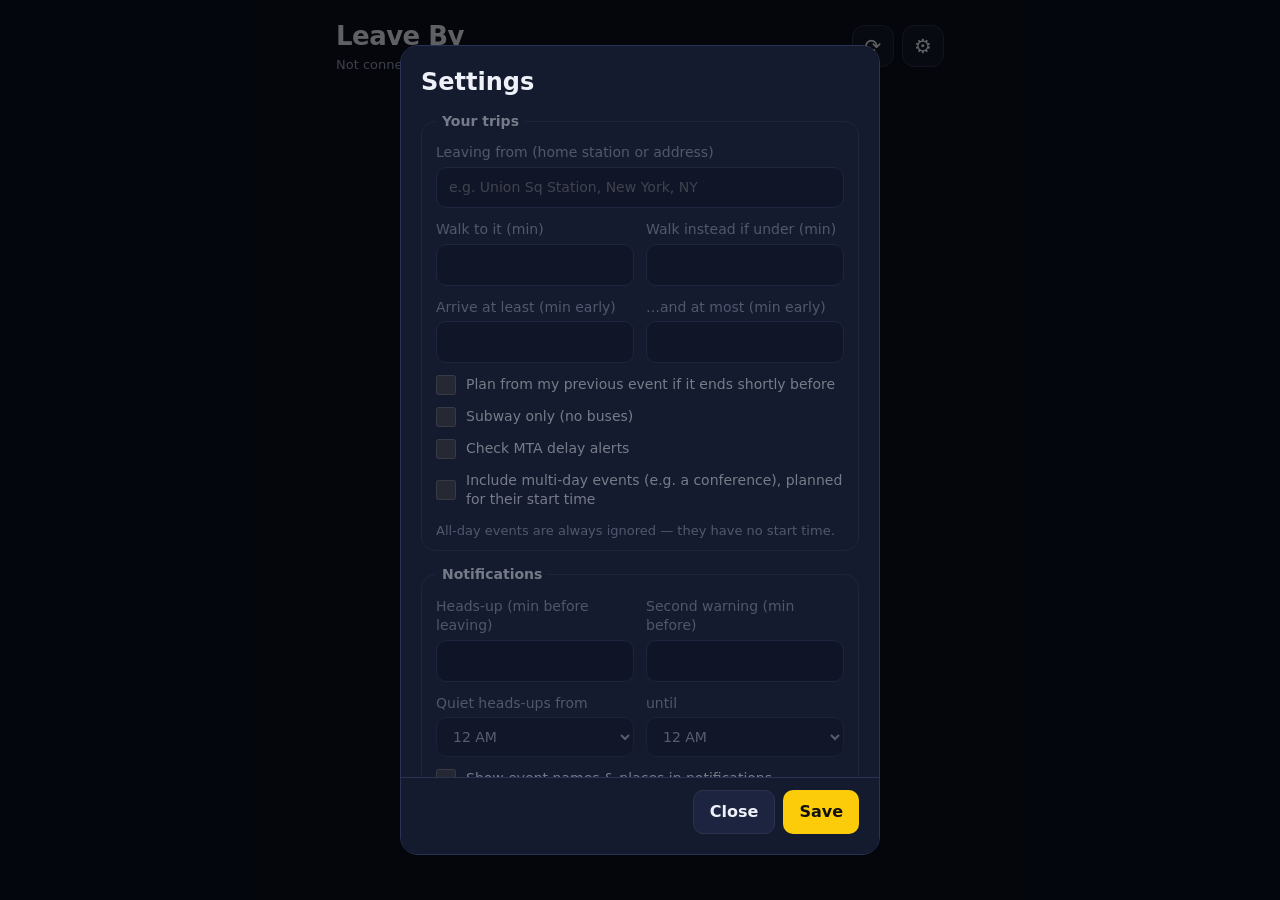
==== web/index.html @ 2458a998 "Add Leave By app Unpack the project (Apps Script backend, PWA, tests, Pages workflow) and point DEFA" ====
<!doctype html>
<html lang="en">
<head>
  <meta charset="utf-8">
  <meta name="viewport" content="width=device-width, initial-scale=1, viewport-fit=cover">
  <title>Leave By</title>
  <meta name="theme-color" content="#0b1020">
  <meta name="description" content="When to leave and which train to take for today's NYC events.">
  <link rel="manifest" href="manifest.webmanifest">
  <link rel="icon" href="icons/icon-192.png">
  <link rel="apple-touch-icon" href="icons/icon-192.png">
  <link rel="stylesheet" href="styles.css">
</head>
<body>
  <header class="top">
    <div>
      <h1>Leave By</h1>
      <p class="sub" id="status">Loading…</p>
    </div>
    <div class="actions">
      <button class="icon-btn" id="refreshBtn" aria-label="Refresh">⟳</button>
      <button class="icon-btn" id="settingsBtn" aria-label="Settings">⚙︎</button>
    </div>
  </header>

  <div id="banner" class="banner" hidden></div>
  <main id="list" aria-live="polite"></main>

  <dialog id="settings">
    <form method="dialog" id="settingsForm">
      <h2 tabindex="-1" autofocus>Settings</h2>

      <fieldset id="tripSettings" disabled>
        <legend>Your trips</legend>
        <label>Leaving from (home station or address)
          <input id="s_homeAddress" type="text" placeholder="e.g. Union Sq Station, New York, NY">
        </label>
        <div class="grid2">
          <label>Walk to it (min)
            <input id="s_walkToStationMin" type="number" inputmode="numeric" min="0" max="30">
          </label>
          <label>Walk instead if under (min)
            <input id="s_maxWalkMin" type="number" inputmode="numeric" min="0" max="60">
          </label>
          <label>Arrive at least (min early)
            <input id="s_minEarlyMin" type="number" inputmode="numeric" min="0" max="30">
          </label>
          <label>…and at most (min early)
            <input id="s_maxEarlyMin" type="number" inputmode="numeric" min="1" max="60">
          </label>
        </div>
        <label class="check"><input id="s_chainEvents" type="checkbox"> Plan from my previous event if it ends shortly before</label>
        <label class="check"><input id="s_subwayOnly" type="checkbox"> Subway only (no buses)</label>
        <label class="check"><input id="s_checkAlerts" type="checkbox"> Check MTA delay alerts</label>
        <label class="check"><input id="s_includeMultiDay" type="checkbox"> Include multi-day events (e.g. a conference), planned for their start time</label>
        <p class="hint">All-day events are always ignored — they have no start time.</p>
      </fieldset>

      <fieldset id="notifSettings" disabled>
        <legend>Notifications</legend>
        <div class="grid2">
          <label>Heads-up (min before leaving)
            <input id="s_headsUpMin" type="number" inputmode="numeric" min="20" max="240">
          </label>
          <label>Second warning (min before)
            <input id="s_warningMin" type="number" inputmode="numeric" min="5" max="60">
          </label>
          <label>Quiet heads-ups from
            <select id="s_quietStartHour"></select>
          </label>
          <label>until
            <select id="s_quietEndHour"></select>
          </label>
        </div>
        <label class="check"><input id="s_showEventDetails" type="checkbox"> Show event names &amp; places in notifications</label>
        <p class="hint" id="topicHint"></p>
        <button type="button" id="testBtn" class="secondary">Send test notification</button>
        <p class="hint" id="testResult"></p>
      </fieldset>

      <fieldset id="calSettings" disabled>
        <legend>Calendars to watch</legend>
        <div id="calList" class="hint">Connect first to see your calendars.</div>
      </fieldset>

      <details id="connection">
        <summary>Connection</summary>
        <label>Apps Script web app URL
          <input id="apiUrl" type="url" placeholder="https://script.google.com/macros/s/…/exec">
        </label>
        <label>API key
          <input id="apiKey" type="text" autocomplete="off">
        </label>
        <button type="button" id="connectBtn" class="secondary">Connect</button>
      </details>

      <p class="hint" id="saveResult"></p>
      <div class="row end">
        <button value="cancel" class="secondary" formnovalidate>Close</button>
        <button value="save" id="saveBtn">Save</button>
      </div>
    </form>
  </dialog>

  <script src="app.js"></script>
</body>
</html>
---- web/styles.css ----
:root {
  --bg: #0b1020;
  --card: #151b2e;
  --card-2: #1c2440;
  --text: #eef1f8;
  --muted: #98a2bd;
  --line: #2a3352;
  --accent: #fccc0a;
  --ok: #3ecf8e;
  --soon: #ff9f1a;
  --now: #ff4d4f;
  color-scheme: dark;
}
* { box-sizing: border-box; }
html, body { margin: 0; background: var(--bg); color: var(--text); }
body {
  font: 16px/1.4 system-ui, -apple-system, "Segoe UI", Roboto, sans-serif;
  padding: env(safe-area-inset-top) 16px calc(24px + env(safe-area-inset-bottom));
  max-width: 640px; margin: 0 auto;
}
button { font: inherit; cursor: pointer; }

.top { display: flex; justify-content: space-between; align-items: center; padding: 18px 0 12px; }
h1 { margin: 0; font-size: 26px; letter-spacing: -0.02em; }
.sub { margin: 2px 0 0; color: var(--muted); font-size: 13px; }
.actions { display: flex; gap: 8px; }
.icon-btn {
  width: 42px; height: 42px; border-radius: 12px; border: 1px solid var(--line);
  background: var(--card); color: var(--text); font-size: 20px;
}
.icon-btn.spin { animation: spin 0.8s linear infinite; }
@keyframes spin { to { transform: rotate(360deg); } }

.card {
  background: var(--card); border: 1px solid var(--line); border-radius: 18px;
  padding: 16px; margin: 0 0 14px;
}
.card.muted { opacity: 0.6; padding: 12px 16px; }
.ev-title { font-weight: 650; font-size: 17px; margin: 0; }
.ev-meta { color: var(--muted); font-size: 14px; margin: 2px 0 0; overflow-wrap: anywhere; }

.leave { display: flex; align-items: baseline; justify-content: space-between; gap: 12px; margin: 14px 0 12px; flex-wrap: wrap; }
.leave-label { color: var(--muted); font-size: 13px; text-transform: uppercase; letter-spacing: 0.06em; }
.leave-time { font-size: 38px; font-weight: 750; letter-spacing: -0.03em; line-height: 1; }
.countdown { font-weight: 650; padding: 4px 10px; border-radius: 999px; background: var(--card-2); color: var(--ok); white-space: nowrap; }
.countdown.soon { color: #1a1200; background: var(--soon); }
.countdown.now { color: #fff; background: var(--now); }
.countdown.past { color: var(--muted); }

.opt { background: var(--card-2); border-radius: 14px; padding: 12px; margin-top: 8px; }
.opt.best { outline: 2px solid var(--accent); }
.opt-head { display: flex; align-items: center; gap: 8px; flex-wrap: wrap; }
.opt-when { margin-left: auto; color: var(--muted); font-size: 14px; }
.opt-detail { color: var(--muted); font-size: 14px; margin-top: 6px; }
.tag { font-size: 11px; font-weight: 700; text-transform: uppercase; letter-spacing: 0.05em; color: var(--accent); }

.bullet {
  display: inline-grid; place-items: center; min-width: 28px; height: 28px; padding: 0 6px;
  border-radius: 999px; font-weight: 800; font-size: 15px; color: #fff;
}
.bullet.bus { border-radius: 6px; font-size: 12px; }
.arrow { color: var(--muted); }

.alert { margin-top: 10px; font-size: 14px; color: #ffd27a; }
.empty { text-align: center; color: var(--muted); padding: 48px 12px; }
.empty .big { font-size: 42px; }
.offline { color: var(--soon); }

dialog {
  background: var(--card); color: var(--text); border: 1px solid var(--line);
  border-radius: 18px; width: min(92vw, 480px); padding: 20px;
}
dialog::backdrop { background: rgba(0, 0, 0, 0.6); }
dialog h2 { margin: 0 0 12px; }
label { display: block; font-size: 14px; color: var(--muted); margin-bottom: 12px; }
input {
  display: block; width: 100%; margin-top: 4px; padding: 10px 12px; border-radius: 10px;
  border: 1px solid var(--line); background: var(--bg); color: var(--text); font: inherit;
}
.row { display: flex; gap: 8px; margin-top: 8px; }
.row.end { justify-content: flex-end; }
dialog button { padding: 10px 16px; border-radius: 10px; border: 0; background: var(--accent); color: #111; font-weight: 700; }
dialog button.secondary { background: var(--card-2); color: var(--text); border: 1px solid var(--line); }
.hint { font-size: 13px; color: var(--muted); margin: 6px 0; overflow-wrap: anywhere; }
code { background: var(--bg); padding: 2px 6px; border-radius: 6px; }

/* v2 additions */
.banner { background: #3a2a05; color: #ffd27a; border: 1px solid #6b4e0a; border-radius: 14px; padding: 10px 14px; margin-bottom: 14px; font-size: 14px; }
.card-head { display: flex; justify-content: space-between; align-items: flex-start; gap: 12px; }
.link { background: none; border: 0; color: var(--muted); text-decoration: underline; padding: 4px 0; font-size: 14px; flex-shrink: 0; }
.link:disabled { opacity: 0.5; }
.from { color: var(--muted); font-size: 13px; margin-top: 6px; }
fieldset { border: 1px solid var(--line); border-radius: 14px; padding: 12px 14px 4px; margin: 0 0 14px; min-width: 0; }
fieldset:disabled { opacity: 0.45; }
legend { padding: 0 6px; font-weight: 700; font-size: 14px; }
.grid2 { display: grid; grid-template-columns: 1fr 1fr; gap: 0 12px; }
label.check { display: flex; align-items: center; gap: 10px; color: var(--text); }
label.check input { width: 20px; height: 20px; margin: 0; flex-shrink: 0; }
select { display: block; width: 100%; margin-top: 4px; padding: 10px 12px; border-radius: 10px; border: 1px solid var(--line); background: var(--bg); color: var(--text); font: inherit; }
details { margin: 0 0 12px; }
summary { cursor: pointer; color: var(--muted); font-size: 14px; padding: 6px 0; }
dialog { max-height: 90vh; }
.grid2 { align-items: end; }
dialog h2:focus { outline: none; }
.row.end { position: sticky; bottom: -20px; background: var(--card); margin: 0 -20px -20px; padding: 12px 20px 20px; border-top: 1px solid var(--line); }
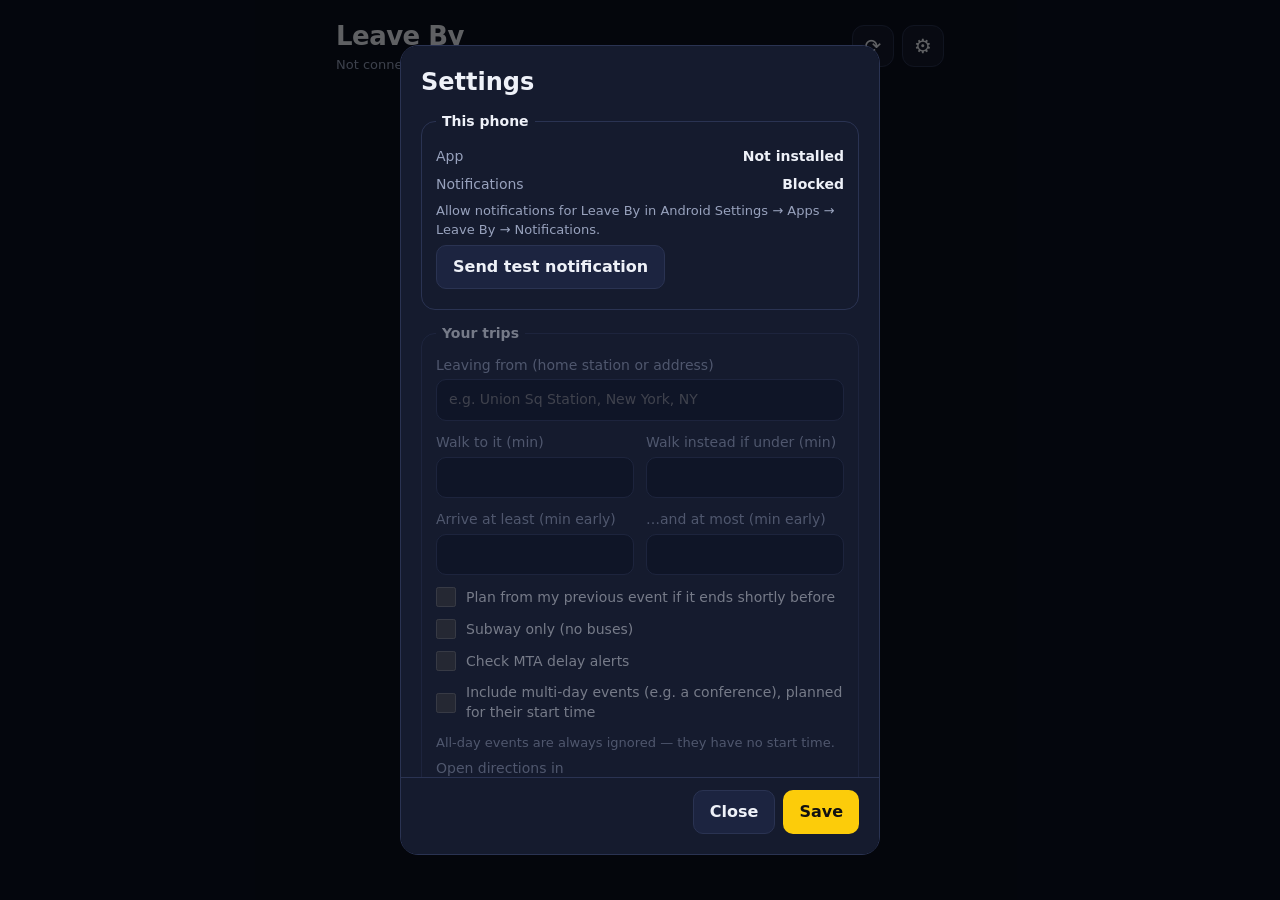
==== commit f04b0a95: "Leave By v2.3: web push notifications, faster settings, directions Replace the old notification rela" ====
--- a/web/index.html
+++ b/web/index.html
@@ -18,17 +18,30 @@
       <p class="sub" id="status">Loading…</p>
     </div>
     <div class="actions">
+      <button class="chip-btn" id="installChip" hidden>Install</button>
       <button class="icon-btn" id="refreshBtn" aria-label="Refresh">⟳</button>
       <button class="icon-btn" id="settingsBtn" aria-label="Settings">⚙︎</button>
     </div>
   </header>
 
-  <div id="banner" class="banner" hidden></div>
+  <div id="banners"></div>
   <main id="list" aria-live="polite"></main>
 
   <dialog id="settings">
     <form method="dialog" id="settingsForm">
       <h2 tabindex="-1" autofocus>Settings</h2>
+
+      <fieldset id="phoneSettings">
+        <legend>This phone</legend>
+        <div class="kv-row"><span>App</span><span id="installStatus">…</span></div>
+        <button type="button" id="installBtn" class="secondary" hidden>Install app</button>
+        <p class="hint" id="installHelp" hidden></p>
+        <div class="kv-row"><span>Notifications</span><span id="notifStatus">…</span></div>
+        <button type="button" id="enableNotifBtn" class="secondary" hidden>Enable notifications</button>
+        <p class="hint" id="notifHelp" hidden></p>
+        <button type="button" id="testBtn" class="secondary">Send test notification</button>
+        <p class="hint" id="testResult"></p>
+      </fieldset>
 
       <fieldset id="tripSettings" disabled>
         <legend>Your trips</legend>
@@ -54,6 +67,12 @@
         <label class="check"><input id="s_checkAlerts" type="checkbox"> Check MTA delay alerts</label>
         <label class="check"><input id="s_includeMultiDay" type="checkbox"> Include multi-day events (e.g. a conference), planned for their start time</label>
         <p class="hint">All-day events are always ignored — they have no start time.</p>
+        <label>Open directions in
+          <select id="s_directionsApp">
+            <option value="google">Google Maps</option>
+            <option value="citymapper">Citymapper</option>
+          </select>
+        </label>
       </fieldset>
 
       <fieldset id="notifSettings" disabled>
@@ -73,14 +92,12 @@
           </label>
         </div>
         <label class="check"><input id="s_showEventDetails" type="checkbox"> Show event names &amp; places in notifications</label>
-        <p class="hint" id="topicHint"></p>
-        <button type="button" id="testBtn" class="secondary">Send test notification</button>
-        <p class="hint" id="testResult"></p>
       </fieldset>
 
       <fieldset id="calSettings" disabled>
         <legend>Calendars to watch</legend>
         <div id="calList" class="hint">Connect first to see your calendars.</div>
+        <button type="button" id="refreshCalsBtn" class="link">Refresh list</button>
       </fieldset>
 
       <details id="connection">
@@ -88,10 +105,15 @@
         <label>Apps Script web app URL
           <input id="apiUrl" type="url" placeholder="https://script.google.com/macros/s/…/exec">
         </label>
+        <p class="hint warn" id="urlHint" hidden></p>
         <label>API key
           <input id="apiKey" type="text" autocomplete="off">
         </label>
-        <button type="button" id="connectBtn" class="secondary">Connect</button>
+        <div class="row">
+          <button type="button" id="connectBtn" class="secondary">Connect</button>
+          <button type="button" id="checkBtn" class="secondary">Check connection</button>
+        </div>
+        <ul class="checklist" id="checkResult" hidden></ul>
       </details>
 
       <p class="hint" id="saveResult"></p>
@@ -102,6 +124,8 @@
     </form>
   </dialog>
 
+  <script src="links.js"></script>
+  <script src="kv.js"></script>
   <script src="app.js"></script>
 </body>
 </html>
--- a/web/styles.css
+++ b/web/styles.css
@@ -103,3 +103,32 @@
 .grid2 { align-items: end; }
 dialog h2:focus { outline: none; }
 .row.end { position: sticky; bottom: -20px; background: var(--card); margin: 0 -20px -20px; padding: 12px 20px 20px; border-top: 1px solid var(--line); }
+
+/* v2.3 additions */
+.chip-btn { height: 42px; padding: 0 12px; border-radius: 12px; border: 1px solid var(--accent); background: var(--card); color: var(--accent); font-weight: 700; font-size: 14px; }
+.head-main { display: flex; align-items: baseline; gap: 4px 10px; flex-wrap: wrap; min-width: 0; }
+.time-chip { font-size: 18px; font-weight: 700; color: var(--text); white-space: nowrap; }
+.card.muted .time-chip { font-size: 18px; }
+.times { display: flex; align-items: flex-end; gap: 20px; flex-wrap: wrap; }
+.start-time { font-size: 24px; font-weight: 700; letter-spacing: -0.02em; line-height: 1; }
+.leave { align-items: flex-end; }
+.from { margin: -4px 0 4px; }
+a.opt { display: block; color: inherit; text-decoration: none; -webkit-tap-highlight-color: transparent; transition: transform 0.08s, background 0.08s; }
+a.opt:active { transform: scale(0.985); background: #26305a; }
+.dir-hint { text-align: right; font-size: 13px; color: var(--accent); margin-top: 6px; }
+.banner p { margin: 0; }
+.banner.error { background: #3a0d12; color: #ffc1c3; border-color: #7a1f27; }
+.banner.info { background: var(--card-2); color: var(--text); border-color: var(--line); }
+.banner[role="button"] { cursor: pointer; }
+.fix { margin-top: 8px; }
+.fix summary { color: inherit; font-weight: 700; padding: 2px 0; }
+.fix ul { margin: 6px 0; padding-left: 20px; }
+.fix li { margin-bottom: 6px; }
+.fix p { margin: 6px 0 0; }
+.kv-row { display: flex; justify-content: space-between; gap: 12px; font-size: 14px; color: var(--muted); margin: 4px 0 8px; }
+.kv-row span:last-child { color: var(--text); font-weight: 600; text-align: right; }
+#phoneSettings button.secondary { margin: 0 8px 10px 0; }
+.hint.warn { color: var(--soon); margin-top: -6px; }
+.checklist { list-style: none; padding: 0; margin: 10px 0 0; font-size: 14px; }
+.checklist li { margin-bottom: 4px; }
+.row { flex-wrap: wrap; }
